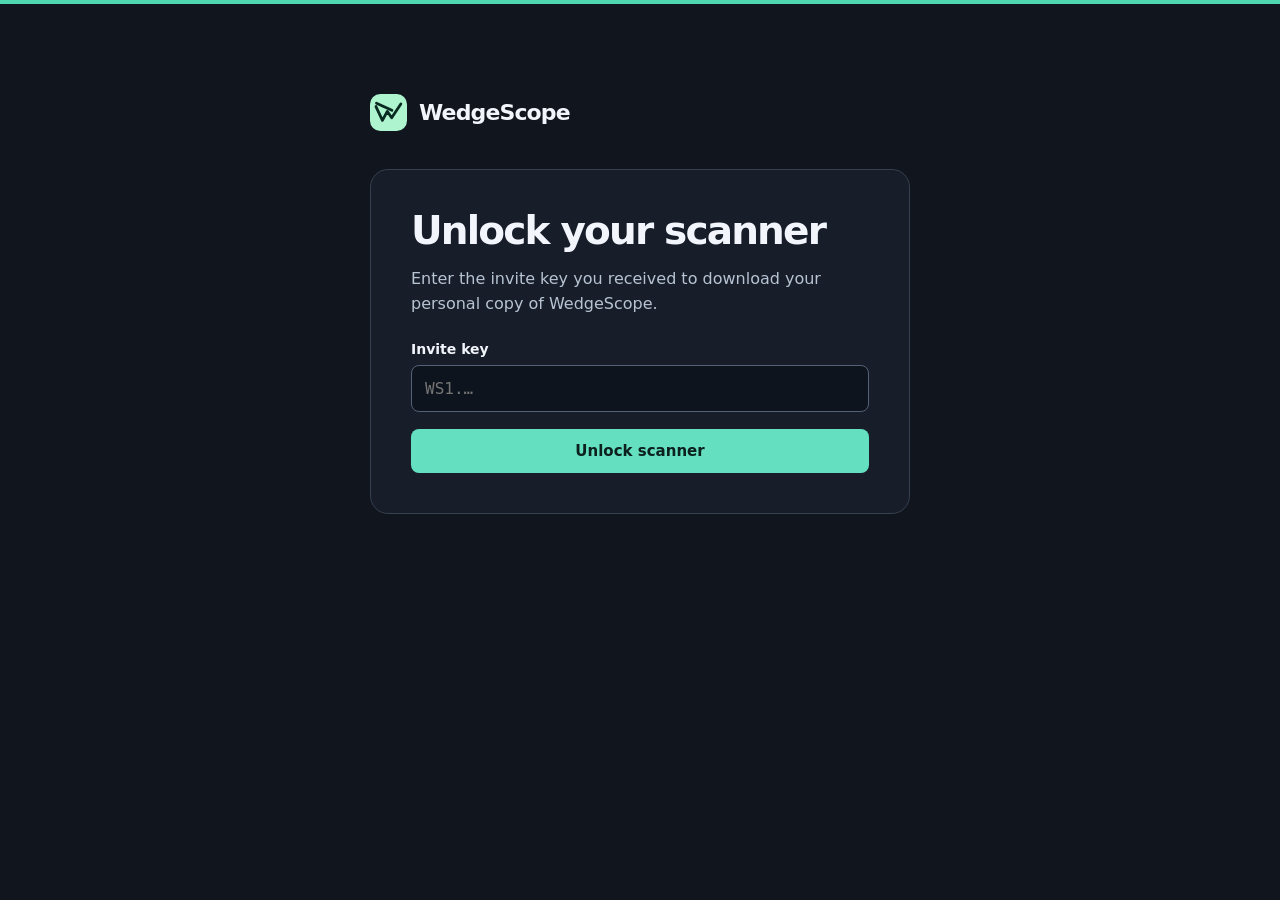
==== wedgescope/index.html @ 03a66a20 "Add invite-only personal WedgeScope scanner download" ====
<!doctype html>
<html lang="en">
<meta charset="utf-8"><meta name="viewport" content="width=device-width,initial-scale=1">
<meta name="referrer" content="no-referrer"><meta name="robots" content="noindex,nofollow">
<meta http-equiv="Content-Security-Policy" content="default-src 'none'; script-src 'self'; style-src 'self'; connect-src 'self'; img-src 'self'; base-uri 'none'; form-action 'none'">
<meta name="theme-color" content="#10151e"><title>WedgeScope · Personal scanner</title>
<link rel="icon" href="./mark.svg"><link rel="stylesheet" href="./screen.css">
<main>
  <header><img src="./mark.svg" width="37" height="37" alt=""><span>WedgeScope</span></header>
  <section id="gate" aria-labelledby="title">
    <h1 id="title">Unlock your scanner</h1>
    <p>Enter the invite key you received to download your personal copy of WedgeScope.</p>
    <form id="entry"><label for="key">Invite key</label>
      <input id="key" type="password" autocomplete="off" spellcheck="false" autocapitalize="none" placeholder="WS1.…" required>
      <button id="unlock" type="submit">Unlock scanner</button>
      <p id="error" role="status" aria-live="polite"></p>
    </form>
  </section>
  <section id="download" hidden aria-labelledby="ready">
    <h1 id="ready" tabindex="-1">Your scanner is ready</h1>
    <p>Download the full scanner and connect your own Robinhood account on your computer.</p>
    <a class="action" id="file" download="WedgeScope.zip">Download WedgeScope ZIP</a>
    <ol><li>Extract the ZIP and install Python 3.10 or newer.</li>
    <li>On Windows, open <strong>Start WedgeScope.cmd</strong>. On Mac or Linux, run <code>python3 app.py --open</code> inside the extracted WedgeScope folder.</li>
    <li>Open <strong>Robinhood</strong> in the local dashboard, connect your account, then choose <strong>Robinhood → Save and scan</strong> in Scan settings.</li></ol>
    <button id="lock" class="secondary">Lock page</button>
  </section>
</main>
<script src="./unlock.js" defer></script><script src="./page.js" defer></script>
</html>
---- wedgescope/screen.css ----
:root{color-scheme:dark;font-family:Inter,system-ui,sans-serif;background:#10151e;color:#f2f5fc}
*{box-sizing:border-box}body{margin:0;border-top:4px solid #51d6b2;min-height:100vh}
main{width:min(100% - 40px,540px);margin:clamp(40px,10vh,110px) auto}
header{display:flex;gap:12px;align-items:center;font-weight:700;font-size:22px;letter-spacing:-.04em;margin-bottom:38px}
section{background:#171e29;border:1px solid #354050;padding:clamp(23px,5vw,40px);border-radius:18px}
h1{font-size:clamp(29px,6vw,39px);line-height:1.1;letter-spacing:-.047em;margin:0 0 14px}
p,li{color:#b7c3d3;font-size:16px;line-height:1.55}p{margin:0 0 25px}
label{display:block;font-weight:600;font-size:14px;margin-bottom:8px}
input{width:100%;font:16px ui-monospace,monospace;color:inherit;background:#0e141d;border:1px solid #526177;border-radius:8px;padding:13px}
button,.action{display:inline-block;font:600 15px Inter,system-ui,sans-serif;background:#64dfc0;color:#0c201d;padding:13px 19px;border:0;border-radius:8px;cursor:pointer;text-decoration:none}
form button{margin-top:17px;width:100%}button:disabled{opacity:.65;cursor:wait}
:focus-visible{outline:3px solid #ab9cf5;outline-offset:3px}
#error:not(:empty){color:#ffb4bb;margin:14px 0 0;font-size:14px}#error:empty{display:none}
ol{padding-left:21px;margin:22px 0}li{margin:10px 0}code{overflow-wrap:anywhere}.secondary{background:transparent;border:1px solid #49596d;color:#d6dfea}
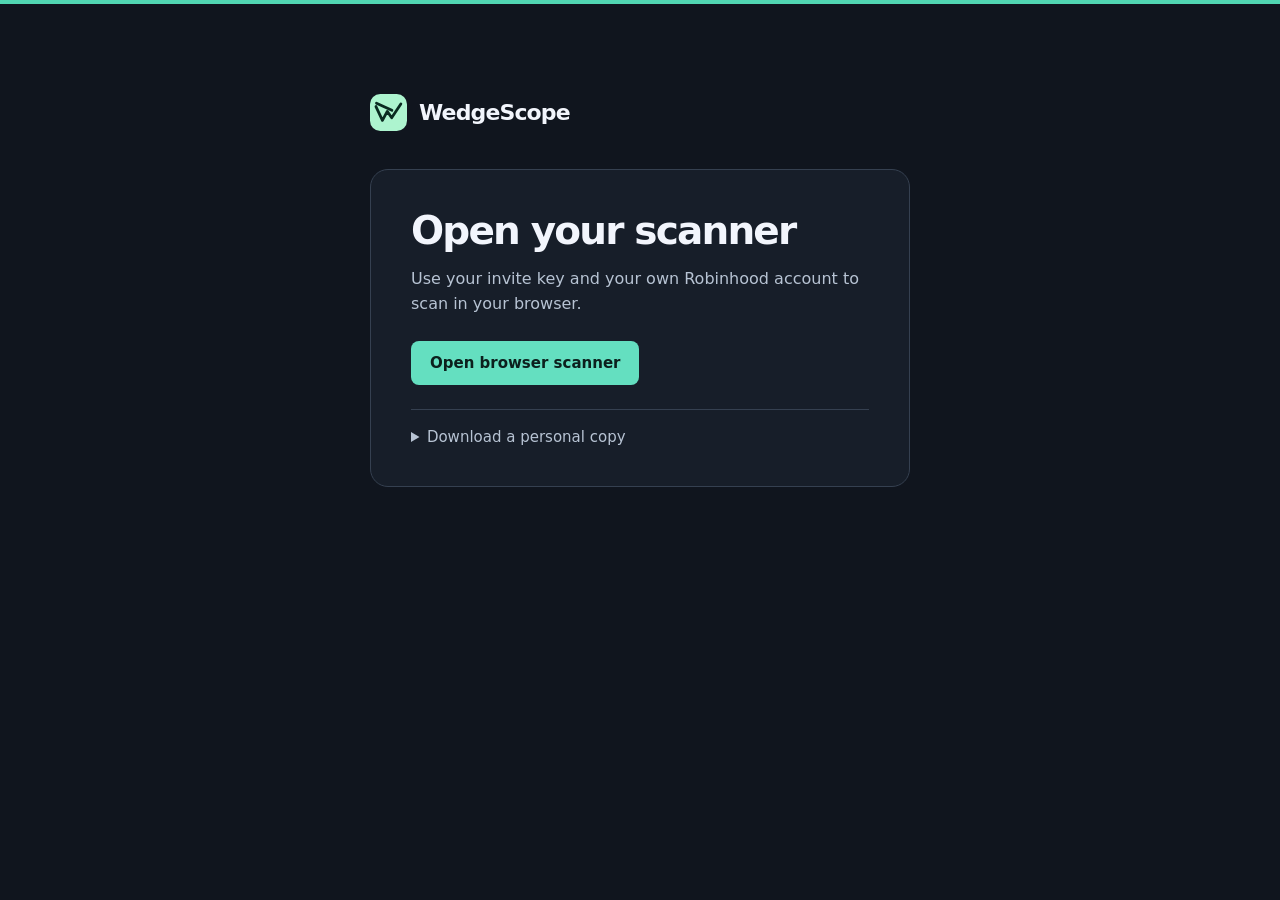
==== commit 1affebb3: "Make the hosted browser scanner the primary WedgeScope entry" ====
--- a/wedgescope/index.html
+++ b/wedgescope/index.html
@@ -8,13 +8,16 @@
 <main>
   <header><img src="./mark.svg" width="37" height="37" alt=""><span>WedgeScope</span></header>
   <section id="gate" aria-labelledby="title">
-    <h1 id="title">Unlock your scanner</h1>
-    <p>Enter the invite key you received to download your personal copy of WedgeScope.</p>
+    <h1 id="title">Open your scanner</h1>
+    <p>Use your invite key and your own Robinhood account to scan in your browser.</p>
+    <a class="action" href="https://matthewcomputer.tail2722f0.ts.net/" referrerpolicy="no-referrer">Open browser scanner</a>
+    <details><summary>Download a personal copy</summary>
     <form id="entry"><label for="key">Invite key</label>
       <input id="key" type="password" autocomplete="off" spellcheck="false" autocapitalize="none" placeholder="WS1.…" required>
       <button id="unlock" type="submit">Unlock scanner</button>
       <p id="error" role="status" aria-live="polite"></p>
     </form>
+    </details>
   </section>
   <section id="download" hidden aria-labelledby="ready">
     <h1 id="ready" tabindex="-1">Your scanner is ready</h1>
--- a/wedgescope/screen.css
+++ b/wedgescope/screen.css
@@ -12,3 +12,4 @@
 :focus-visible{outline:3px solid #ab9cf5;outline-offset:3px}
 #error:not(:empty){color:#ffb4bb;margin:14px 0 0;font-size:14px}#error:empty{display:none}
 ol{padding-left:21px;margin:22px 0}li{margin:10px 0}code{overflow-wrap:anywhere}.secondary{background:transparent;border:1px solid #49596d;color:#d6dfea}
+details{margin-top:24px;border-top:1px solid #354050;padding-top:18px}summary{cursor:pointer;color:#b7c3d3;font-size:15px}details[open] summary{margin-bottom:16px}
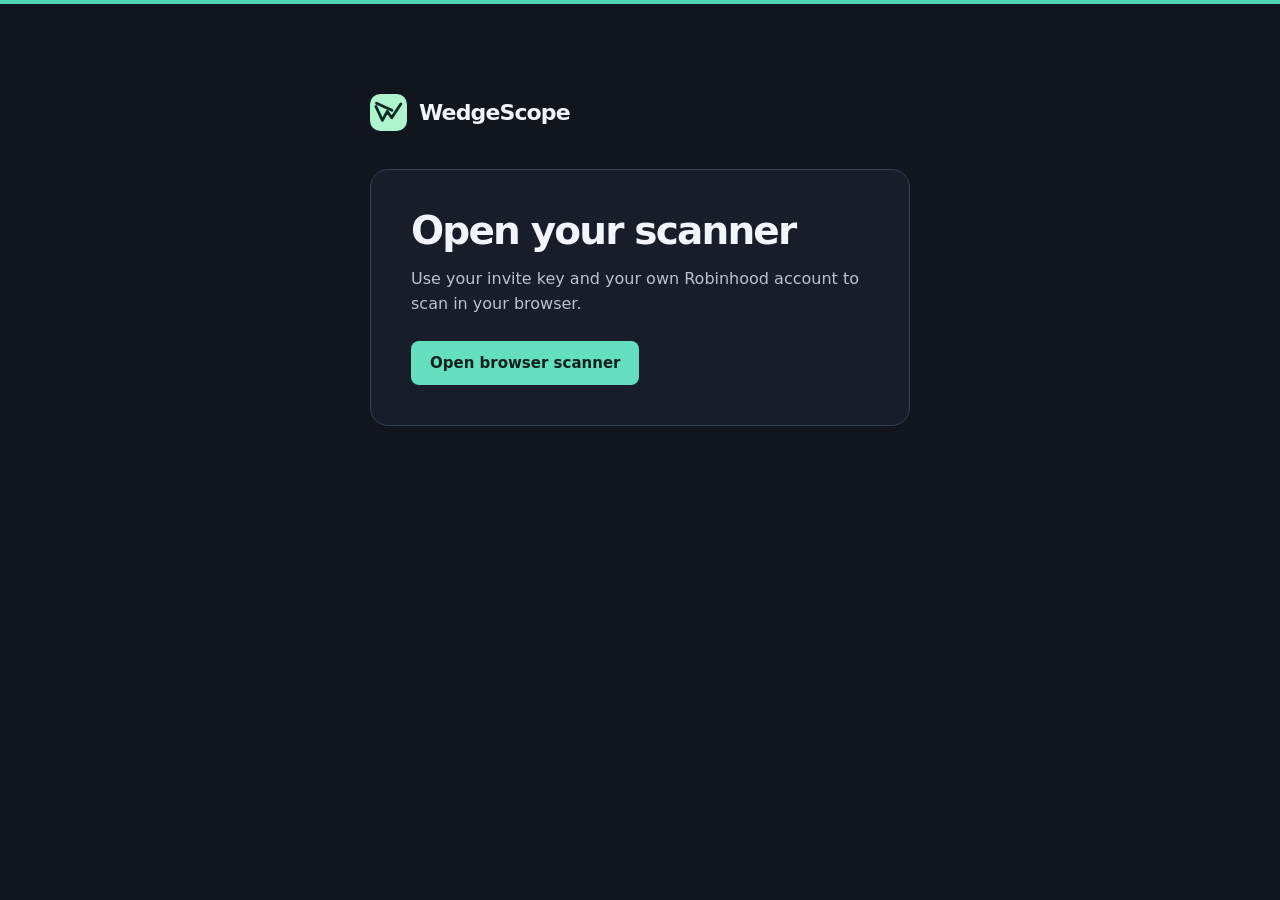
==== commit 5c05085a: "Retire downloadable scanner and publish only browser invite verifiers" ====
--- a/wedgescope/index.html
+++ b/wedgescope/index.html
@@ -2,7 +2,7 @@
 <html lang="en">
 <meta charset="utf-8"><meta name="viewport" content="width=device-width,initial-scale=1">
 <meta name="referrer" content="no-referrer"><meta name="robots" content="noindex,nofollow">
-<meta http-equiv="Content-Security-Policy" content="default-src 'none'; script-src 'self'; style-src 'self'; connect-src 'self'; img-src 'self'; base-uri 'none'; form-action 'none'">
+<meta http-equiv="Content-Security-Policy" content="default-src 'none'; style-src 'self'; img-src 'self'; base-uri 'none'; form-action 'none'">
 <meta name="theme-color" content="#10151e"><title>WedgeScope · Personal scanner</title>
 <link rel="icon" href="./mark.svg"><link rel="stylesheet" href="./screen.css">
 <main>
@@ -11,23 +11,6 @@
     <h1 id="title">Open your scanner</h1>
     <p>Use your invite key and your own Robinhood account to scan in your browser.</p>
     <a class="action" href="https://matthewcomputer.tail2722f0.ts.net/" referrerpolicy="no-referrer">Open browser scanner</a>
-    <details><summary>Download a personal copy</summary>
-    <form id="entry"><label for="key">Invite key</label>
-      <input id="key" type="password" autocomplete="off" spellcheck="false" autocapitalize="none" placeholder="WS1.…" required>
-      <button id="unlock" type="submit">Unlock scanner</button>
-      <p id="error" role="status" aria-live="polite"></p>
-    </form>
-    </details>
-  </section>
-  <section id="download" hidden aria-labelledby="ready">
-    <h1 id="ready" tabindex="-1">Your scanner is ready</h1>
-    <p>Download the full scanner and connect your own Robinhood account on your computer.</p>
-    <a class="action" id="file" download="WedgeScope.zip">Download WedgeScope ZIP</a>
-    <ol><li>Extract the ZIP and install Python 3.10 or newer.</li>
-    <li>On Windows, open <strong>Start WedgeScope.cmd</strong>. On Mac or Linux, run <code>python3 app.py --open</code> inside the extracted WedgeScope folder.</li>
-    <li>Open <strong>Robinhood</strong> in the local dashboard, connect your account, then choose <strong>Robinhood → Save and scan</strong> in Scan settings.</li></ol>
-    <button id="lock" class="secondary">Lock page</button>
   </section>
 </main>
-<script src="./unlock.js" defer></script><script src="./page.js" defer></script>
 </html>
--- a/wedgescope/screen.css
+++ b/wedgescope/screen.css
@@ -12,4 +12,3 @@
 :focus-visible{outline:3px solid #ab9cf5;outline-offset:3px}
 #error:not(:empty){color:#ffb4bb;margin:14px 0 0;font-size:14px}#error:empty{display:none}
 ol{padding-left:21px;margin:22px 0}li{margin:10px 0}code{overflow-wrap:anywhere}.secondary{background:transparent;border:1px solid #49596d;color:#d6dfea}
-details{margin-top:24px;border-top:1px solid #354050;padding-top:18px}summary{cursor:pointer;color:#b7c3d3;font-size:15px}details[open] summary{margin-bottom:16px}
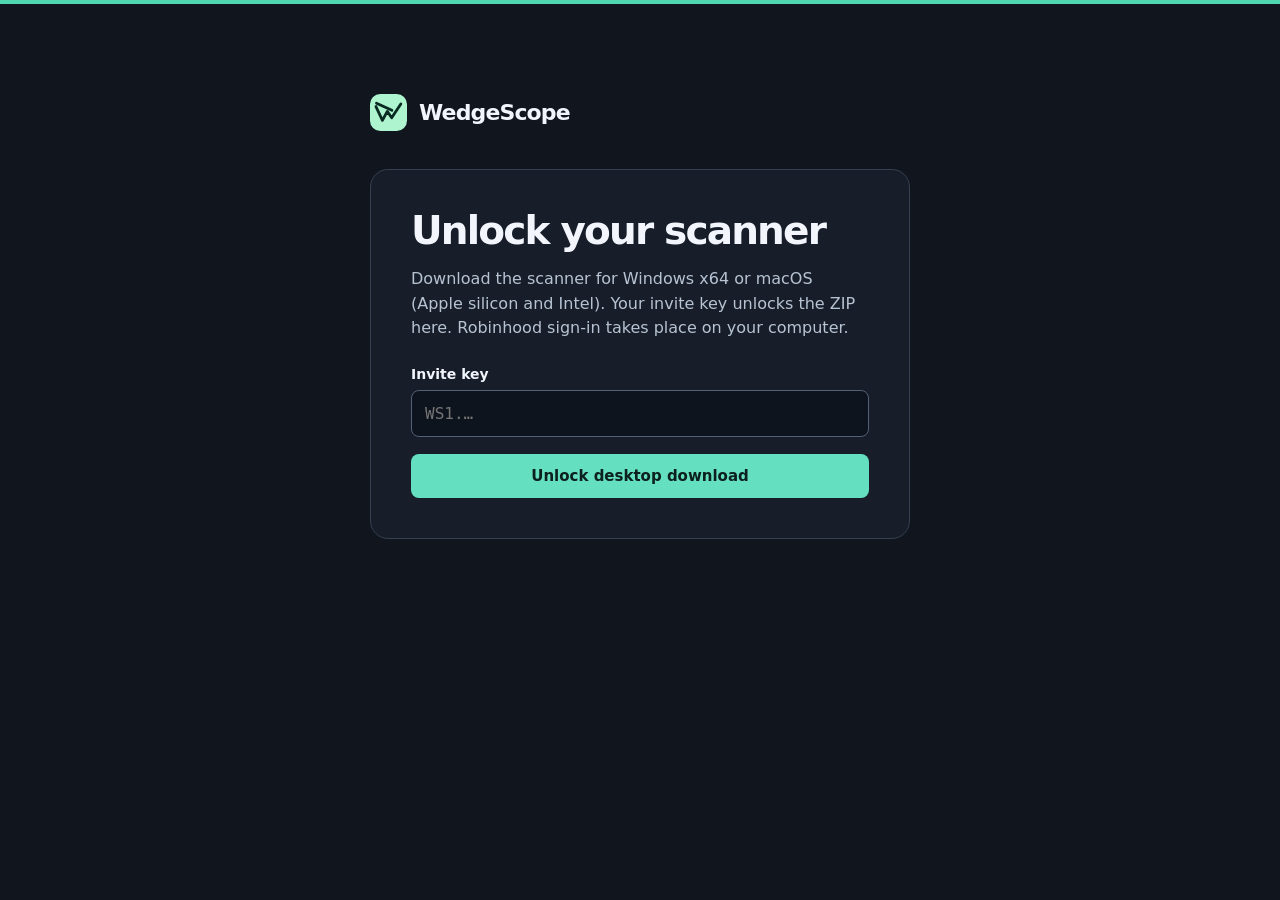
==== commit 33b425c8: "Restore invite-encrypted Windows and Mac desktop downloads with update discovery" ====
--- a/wedgescope/index.html
+++ b/wedgescope/index.html
@@ -2,15 +2,30 @@
 <html lang="en">
 <meta charset="utf-8"><meta name="viewport" content="width=device-width,initial-scale=1">
 <meta name="referrer" content="no-referrer"><meta name="robots" content="noindex,nofollow">
-<meta http-equiv="Content-Security-Policy" content="default-src 'none'; style-src 'self'; img-src 'self'; base-uri 'none'; form-action 'none'">
+<meta http-equiv="Content-Security-Policy" content="default-src 'none'; script-src 'self'; style-src 'self'; connect-src 'self'; img-src 'self'; base-uri 'none'; form-action 'none'">
 <meta name="theme-color" content="#10151e"><title>WedgeScope · Personal scanner</title>
 <link rel="icon" href="./mark.svg"><link rel="stylesheet" href="./screen.css">
 <main>
   <header><img src="./mark.svg" width="37" height="37" alt=""><span>WedgeScope</span></header>
   <section id="gate" aria-labelledby="title">
-    <h1 id="title">Open your scanner</h1>
-    <p>Use your invite key and your own Robinhood account to scan in your browser.</p>
-    <a class="action" href="https://matthewcomputer.tail2722f0.ts.net/" referrerpolicy="no-referrer">Open browser scanner</a>
+    <h1 id="title">Unlock your scanner</h1>
+    <p>Download the scanner for Windows x64 or macOS (Apple silicon and Intel). Your invite key unlocks the ZIP here. Robinhood sign-in takes place on your computer.</p>
+    <form id="entry"><label for="key">Invite key</label>
+      <input id="key" type="password" autocomplete="off" spellcheck="false" autocapitalize="none" placeholder="WS1.…" required>
+      <button id="unlock" type="submit">Unlock desktop download</button>
+      <p id="error" role="status" aria-live="polite"></p>
+    </form>
+  </section>
+  <section id="download" hidden aria-labelledby="ready">
+    <h1 id="ready" tabindex="-1">Your scanner is ready</h1>
+    <p>Download the full scanner and connect your own Robinhood account on your computer.</p>
+    <a class="action" id="file" download="WedgeScope.zip">Download WedgeScope ZIP</a>
+    <ol><li>Install standard 64-bit <a href="https://www.python.org/downloads/" rel="noreferrer">Python 3.13</a> and extract the whole ZIP.</li>
+    <li>Open <strong>Start WedgeScope.cmd</strong> on Windows or <strong>Start WedgeScope.command</strong> on Mac. Enter your invite key when prompted.</li>
+    <li>Open <strong>Robinhood</strong> in the local dashboard, connect your account, then choose <strong>Robinhood → Save and scan</strong> in Scan settings.</li></ol>
+    <p>The running scanner checks for updates and saves new ZIPs to your Downloads folder.</p>
+    <button id="lock" class="secondary">Lock page</button>
   </section>
 </main>
+<script src="./unlock.js" defer></script><script src="./page.js" defer></script>
 </html>
